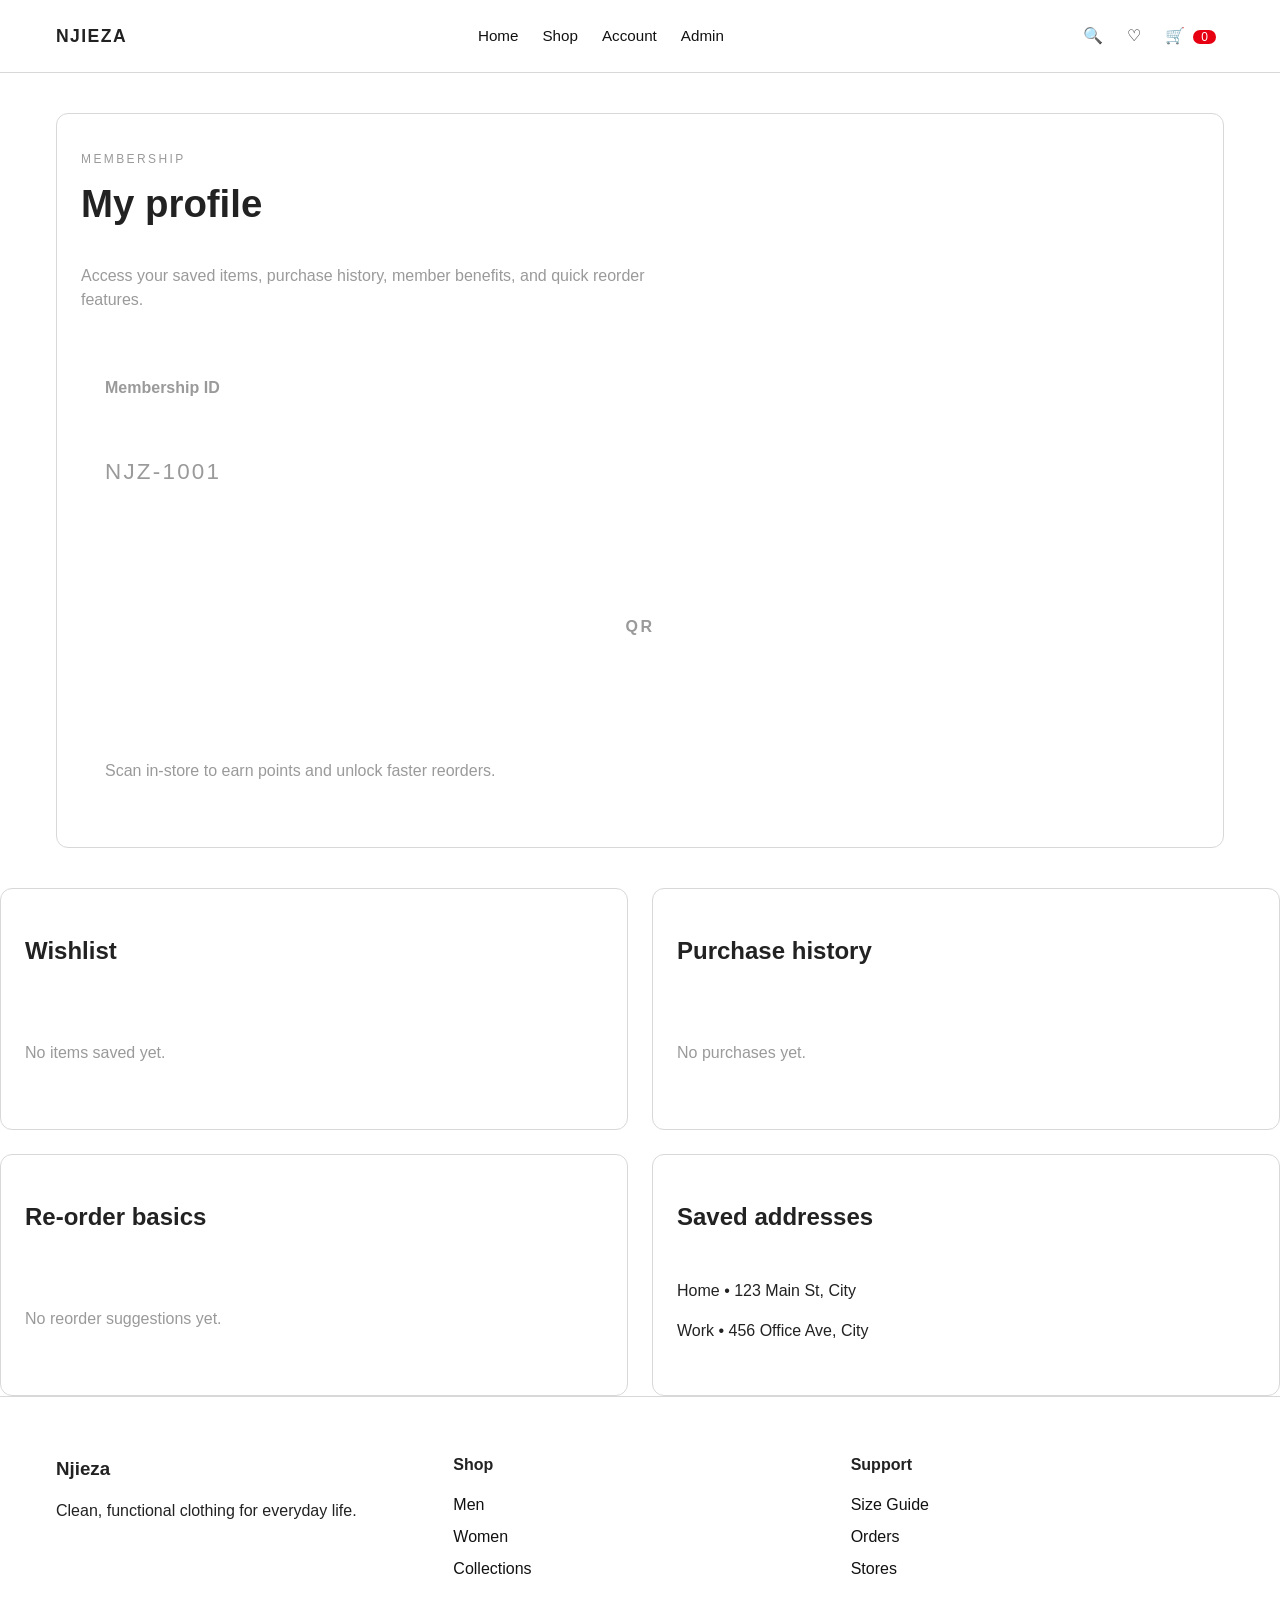
==== account.html @ dba6aa16 "kkk" ====
<!DOCTYPE html>
<html lang="en">
  <head>
    <meta charset="UTF-8" />
    <meta name="viewport" content="width=device-width, initial-scale=1.0" />
    <title>Account — Njieza</title>
    <link rel="stylesheet" href="styles.css" />
    <script defer src="script.js"></script>
  </head>
  <body>
    <div class="site-shell">
      <header class="site-header">
        <div class="header-inner">
          <a class="logo" href="index.html">njieza</a>
          <nav class="main-nav" aria-label="Primary navigation">
            <a href="index.html">Home</a>
            <a href="shop.html">Shop</a>
            <a href="account.html">Account</a>
            <a href="admin.html">Admin</a>
          </nav>
          <div class="header-actions">
            <button class="icon-button search-toggle" type="button" aria-label="Open search">🔍</button>
            <a class="icon-button" href="#" aria-label="Wishlist">♡</a>
            <button class="icon-button cart-button" type="button" aria-label="Open cart">🛒 <span class="cart-count">0</span></button>
          </div>
        </div>
        <div class="search-bar-panel hidden">
          <input type="search" placeholder="Search by fabric, collection, or product" aria-label="Search products" />
          <div class="search-suggestions">
            <button type="button">AIRism</button>
            <button type="button">Thermal</button>
            <button type="button">Basics</button>
            <button type="button">Lounge</button>
          </div>
        </div>
      </header>

      <main id="account-page">
        <section class="account-hero">
          <div class="account-card">
            <p class="eyebrow">Membership</p>
            <h1>My profile</h1>
            <p>Access your saved items, purchase history, member benefits, and quick reorder features.</p>
            <div class="membership-card account-membership">
              <p class="membership-label">Membership ID</p>
              <p class="membership-code" id="membership-id">NJZ-1001</p>
              <div class="qr-placeholder">QR</div>
              <p class="membership-note">Scan in-store to earn points and unlock faster reorders.</p>
            </div>
          </div>
        </section>

        <section class="account-grid">
          <div class="account-card">
            <h2>Wishlist</h2>
            <div id="wishlist-items" class="wishlist-list">
              <p class="empty-state">No items saved yet.</p>
            </div>
          </div>

          <div class="account-card">
            <h2>Purchase history</h2>
            <div id="order-history" class="history-list">
              <p class="empty-state">No purchases yet.</p>
            </div>
          </div>

          <div class="account-card">
            <h2>Re-order basics</h2>
            <div id="reorder-basics" class="reorder-list"></div>
          </div>

          <div class="account-card">
            <h2>Saved addresses</h2>
            <div id="saved-addresses">
              <p>Home • 123 Main St, City</p>
              <p>Work • 456 Office Ave, City</p>
            </div>
          </div>
        </section>
      </main>

      <footer class="site-footer">
        <div class="footer-grid">
          <div>
            <h3>Njieza</h3>
            <p>Clean, functional clothing for everyday life.</p>
          </div>
          <div>
            <p><strong>Shop</strong></p>
            <a href="#">Men</a>
            <a href="#">Women</a>
            <a href="#">Collections</a>
          </div>
          <div>
            <p><strong>Support</strong></p>
            <a href="#">Size Guide</a>
            <a href="#">Orders</a>
            <a href="#">Stores</a>
          </div>
        </div>
      </footer>

      <div class="mini-cart-drawer hidden">
        <div class="drawer-header">
          <h2>Your cart</h2>
          <button class="icon-button drawer-close" type="button" aria-label="Close cart">✕</button>
        </div>
        <div class="drawer-content" id="drawer-items-account">
          <p class="drawer-empty">Your cart is empty.</p>
        </div>
        <div class="drawer-footer">
          <div class="drawer-total">
            <span>Subtotal</span>
            <strong id="drawer-total-account">$0.00</strong>
          </div>
          <a class="button button-primary" href="checkout.html">Checkout</a>
        </div>
      </div>
    </div>
  </body>
</html>
---- styles.css ----
:root {
  --red: #e60012;
  --black: #111111;
  --charcoal: #222222;
  --white: #ffffff;
  --gray-100: #f5f5f5;
  --gray-200: #d8d8d8;
  --gray-300: #e0e0e0;
  --gray-400: #9a9a9a;
  --text: #222222;
  --radius-sm: 6px;
  --radius-md: 8px;
  --radius-lg: 12px;
  --body: 16px;
  --space-xs: 4px;
  --space-s: 8px;
  --space-m: 16px;
  --space-l: 24px;
  --space-xl: 32px;
  --space-xxl: 40px;
}

* {
  box-sizing: border-box;
}

html {
  scroll-behavior: smooth;
}

body {
  margin: 0;
  font-family: Inter, Roboto, Helvetica Neue, Arial, sans-serif;
  color: var(--text);
  background: var(--white);
  line-height: 1.5;
}

a {
  color: inherit;
  text-decoration: none;
}

button,
input,
select {
  font: inherit;
}

button {
  cursor: pointer;
}

.site-shell {
  min-height: 100vh;
}

.site-header {
  border-bottom: 1px solid var(--gray-200);
  background: var(--white);
  position: sticky;
  top: 0;
  z-index: 100;
}

.header-inner {
  display: flex;
  align-items: center;
  justify-content: space-between;
  gap: var(--space-m);
  max-width: 1200px;
  margin: 0 auto;
  padding: var(--space-m);
}

.logo {
  font-size: 1.1rem;
  font-weight: 700;
  letter-spacing: 0.08em;
  text-transform: uppercase;
}

.main-nav {
  display: flex;
  gap: var(--space-l);
  flex-wrap: wrap;
}

.main-nav a {
  color: var(--black);
  font-size: 0.95rem;
}

.header-actions {
  display: flex;
  align-items: center;
  gap: var(--space-s);
}

.icon-button {
  border: none;
  background: transparent;
  color: var(--black);
  font-size: 1rem;
  padding: var(--space-s);
}

.cart-count {
  background: var(--red);
  color: var(--white);
  border-radius: 999px;
  padding: 0 var(--space-s);
  font-size: 0.75rem;
  margin-left: var(--space-xs);
}

.search-bar-panel {
  max-width: 1200px;
  margin: 0 auto;
  padding: 0 var(--space-m) var(--space-m);
}

.search-bar-panel input {
  width: 100%;
  max-width: 680px;
  padding: var(--space-m);
  border: 1px solid var(--gray-200);
  border-radius: var(--radius-md);
}

.search-suggestions {
  display: flex;
  flex-wrap: wrap;
  gap: var(--space-s);
  margin-top: var(--space-s);
}

.search-suggestions button {
  border: 1px solid var(--gray-200);
  background: var(--gray-100);
  padding: var(--space-s) var(--space-m);
  border-radius: var(--radius-md);
}

.hidden {
  display: none !important;
}

.hero-section,
.account-hero,
.admin-login-panel,
.admin-dashboard,
.filters-section,
.product-page,
.checkout-page {
  padding: 0 var(--space-m) var(--space-xxl);
  max-width: 1200px;
  margin: 0 auto;
}

.hero-section {
  display: grid;
  gap: var(--space-xxl);
  align-items: center;
  grid-template-columns: 1.2fr 1fr;
}

.hero-copy {
  max-width: 560px;
}

.eyebrow,
.section-eyebrow {
  display: inline-block;
  text-transform: uppercase;
  letter-spacing: 0.2em;
  color: var(--gray-400);
  font-size: 0.75rem;
  margin-bottom: var(--space-s);
}

.hero-section h1,
.section-head h2,
.account-hero h1,
.admin-login-panel h1 {
  font-size: clamp(2rem, 3vw, 3.2rem);
  margin: 0 0 var(--space-m);
  line-height: 1.05;
}

.hero-section p,
.section-head p,
.product-description,
.details-card p,
.review-copy,
.sidebar-note p,
.account-hero p,
.admin-login-panel p {
  color: var(--gray-400);
  max-width: 620px;
}

.hero-actions,
.product-actions,
.filters-grid,
.account-grid,
.admin-grid,
.admin-wide {
  display: grid;
  gap: var(--space-s);
}

.hero-actions {
  grid-template-columns: repeat(2, minmax(0, 1fr));
}

.button {
  border: 1px solid transparent;
  padding: 16px 24px;
  border-radius: var(--radius-md);
  min-width: 140px;
  transition: transform 0.2s ease, background 0.2s ease, color 0.2s ease;
}

.button:hover {
  transform: translateY(-1px);
}

.button-primary {
  background: var(--red);
  border-color: var(--red);
  color: var(--white);
}

.button-secondary,
.button-ghost {
  background: var(--white);
  border-color: var(--black);
  color: var(--black);
}

.hero-visual {
  display: flex;
  justify-content: center;
}

.hero-image,
.collection-image,
.product-card-image,
.recommendation-image,
.product-image,
.qr-placeholder {
  height: 220px;
  background: var(--gray-100);
  color: var(--gray-400);
  display: grid;
  place-items: center;
  text-transform: uppercase;
  letter-spacing: 0.15em;
  font-weight: 700;
}

.hero-card,
.collection-card,
.product-card,
.account-card,
.admin-card,
.checkout-card,
.details-card,
.review-card {
  background: var(--white);
  border: 1px solid var(--gray-200);
  border-radius: var(--radius-lg);
}

.hero-card {
  padding: var(--space-l);
}

.hero-card-small {
  min-height: 220px;
  display: grid;
  place-items: center;
}

.collection-grid,
.product-grid {
  display: grid;
  gap: var(--space-l);
}

.collection-grid {
  grid-template-columns: repeat(4, minmax(0, 1fr));
}

.product-card {
  display: flex;
  flex-direction: column;
}

.product-card-body {
  display: grid;
  gap: var(--space-s);
  padding: var(--space-m);
}

.product-card-body strong {
  font-size: 1rem;
}

.badge {
  display: inline-flex;
  background: var(--gray-100);
  color: var(--black);
  border-radius: 999px;
  padding: 6px 10px;
  font-size: 0.75rem;
}

.product-preview-section .product-grid {
  grid-template-columns: repeat(4, minmax(0, 1fr));
}

.editorial-panel {
  display: grid;
  gap: var(--space-m);
  grid-template-columns: 1fr 1fr;
}

.editorial-card,
.pickup-banner,
.account-card,
.admin-card,
.checkout-card {
  padding: var(--space-l);
}

.pickup-banner {
  display: flex;
  align-items: center;
  justify-content: space-between;
  gap: var(--space-m);
}

.site-footer {
  border-top: 1px solid var(--gray-200);
  background: var(--white);
}

.footer-grid {
  display: grid;
  gap: var(--space-l);
  grid-template-columns: repeat(3, minmax(0, 1fr));
  max-width: 1200px;
  margin: 0 auto;
  padding: var(--space-xxl) var(--space-m);
}

.footer-grid h3 {
  margin-bottom: var(--space-s);
}

.footer-grid a {
  display: block;
  margin-bottom: var(--space-s);
  color: var(--black);
}

.product-page .product-hero {
  display: grid;
  gap: var(--space-xxl);
  grid-template-columns: 1.1fr 0.9fr;
  align-items: start;
  padding-top: var(--space-xxl);
}

.product-media,
.product-details {
  background: var(--white);
}

.thumbnail-row,
.swatch-row,
.size-row,
.badge-strip,
.product-actions,
.filters-grid,
.wishlist-list,
.history-list,
.reorder-list,
.inventory-list,
.member-list {
  display: grid;
  gap: var(--space-s);
}

.thumbnail,
.swatch,
.size-chip,
.store-card {
  border: 1px solid var(--gray-200);
  background: var(--white);
}

.thumbnail {
  padding: var(--space-s) var(--space-m);
  border-radius: var(--radius-md);
}

.thumbnail.selected,
.swatch.selected,
.size-chip.selected,
.store-card.selected {
  border-color: var(--red);
}

.swatch {
  width: 40px;
  height: 40px;
  border-radius: 50%;
  border: 2px solid transparent;
}

.swatch[data-color="cooling"] { background: #ffffff; }
.swatch[data-color="black"] { background: #111111; }
.swatch[data-color="steel"] { background: #4d4d4d; }

.size-chip {
  padding: 12px 18px;
  border-radius: var(--radius-md);
}

.size-chip.unavailable {
  opacity: 0.4;
  cursor: not-allowed;
}

.variant-group,
.size-assistant,
.product-form,
.checkout-card,
.account-card,
.admin-card {
  display: grid;
  gap: var(--space-s);
}

.variant-label,
.filters-grid label,
.size-assistant label,
.delivery-panel label {
  display: grid;
  gap: var(--space-xs);
  color: var(--charcoal);
}

input,
select {
  width: 100%;
  padding: var(--space-s) var(--space-m);
  border: 1px solid var(--gray-200);
  border-radius: var(--radius-md);
}

.recommendation.hidden,
.order-dialog.hidden {
  display: none;
}

.style-with-section .recommendation-carousel {
  display: grid;
  grid-template-columns: repeat(3, minmax(0, 1fr));
  gap: var(--space-l);
}

.recommendation-card {
  padding: var(--space-m);
}

.recommendation-card .recommendation-image {
  height: 180px;
}

.details-grid,
.account-grid,
.admin-grid {
  display: grid;
  gap: var(--space-l);
}

.details-grid {
  grid-template-columns: 1fr 1fr;
}

.review-card,
.details-card,
.account-card,
.admin-card,
.checkout-card {
  padding: var(--space-l);
}

.review-meta {
  color: var(--gray-400);
  font-size: 0.9rem;
}

.availability-section {
  display: grid;
  gap: var(--space-l);
  grid-template-columns: 1.6fr 1fr;
}

.availability-panel,
.membership-card {
  padding: var(--space-l);
}

.store-list,
.admin-members,
.wishlist-list,
.history-list,
.reorder-list,
.inventory-list {
  display: grid;
  gap: var(--space-s);
  margin-top: var(--space-m);
}

.store-card {
  border-radius: var(--radius-md);
  padding: var(--space-m);
  cursor: pointer;
}

.membership-card {
  display: grid;
  gap: var(--space-m);
}

.qr-placeholder {
  height: 200px;
  display: grid;
  place-items: center;
  background: var(--white);
}

.checkout-hero {
  max-width: 1200px;
  margin: 0 auto;
  padding: 0 var(--space-m) var(--space-l);
}

.checkout-progress {
  display: flex;
  align-items: center;
  gap: 10px;
}

.step {
  width: 32px;
  height: 32px;
  border-radius: 50%;
  border: 1px solid var(--gray-200);
  display: grid;
  place-items: center;
  color: var(--gray-400);
}

.step.active {
  border-color: var(--red);
  color: var(--red);
}

.progress-line {
  flex: 1;
  height: 1px;
  background: var(--gray-200);
}

.progress-labels {
  display: grid;
  grid-template-columns: repeat(4, 1fr);
  gap: 10px;
  margin-top: var(--space-s);
  font-size: 0.85rem;
  color: var(--gray-400);
}

.checkout-grid {
  display: grid;
  grid-template-columns: 2.4fr 1fr;
  gap: var(--space-l);
  max-width: 1200px;
  margin: 0 auto;
  padding: 0 var(--space-m) var(--space-xxl);
}

.checkout-panel {
  display: grid;
  gap: var(--space-l);
}

.radio-group {
  display: grid;
  gap: var(--space-s);
  margin-top: var(--space-m);
}

.radio-group label {
  display: flex;
  gap: var(--space-s);
  align-items: center;
}

.delivery-panel {
  display: grid;
  gap: var(--space-m);
  margin-top: var(--space-l);
}

.form-row {
  display: grid;
  grid-template-columns: 1fr 1fr;
  gap: var(--space-s);
}

.order-summary {
  display: grid;
  gap: var(--space-s);
}

.order-row {
  display: flex;
  justify-content: space-between;
}

.order-row.total {
  border-top: 1px solid var(--gray-200);
  padding-top: var(--space-s);
}

.sidebar-card {
  padding: var(--space-l);
  background: var(--gray-100);
}

.checkout-cart-summary {
  display: grid;
  gap: var(--space-s);
}

.checkout-item {
  display: flex;
  justify-content: space-between;
}

.sidebar-note {
  margin-top: var(--space-l);
}

.order-dialog {
  position: fixed;
  inset: 0;
  background: rgba(17, 17, 17, 0.55);
  display: grid;
  place-items: center;
  padding: var(--space-l);
}

.order-dialog-card {
  background: var(--white);
  border-radius: var(--radius-lg);
  padding: var(--space-xxl);
  max-width: 480px;
  text-align: center;
}

.mini-cart-drawer {
  position: fixed;
  top: 0;
  right: 0;
  width: min(420px, 100%);
  height: 100vh;
  background: var(--white);
  border-left: 1px solid var(--gray-200);
  box-shadow: -12px 0 40px rgba(0, 0, 0, 0.06);
  display: flex;
  flex-direction: column;
  z-index: 100;
}

.drawer-header,
.drawer-footer {
  padding: var(--space-l);
}

.drawer-header {
  display: flex;
  justify-content: space-between;
  align-items: center;
}

.drawer-content {
  flex: 1;
  padding: 0 var(--space-l);
  overflow-y: auto;
}

.drawer-empty {
  color: var(--gray-400);
}

.drawer-total {
  display: flex;
  justify-content: space-between;
  margin-bottom: var(--space-s);
}

.filters-grid {
  display: grid;
  grid-template-columns: repeat(4, minmax(0, 1fr));
  gap: var(--space-l);
}

.filters-grid label {
  display: grid;
  gap: var(--space-s);
}

.empty-state {
  color: var(--gray-400);
  padding: var(--space-l) 0;
}

.account-hero {
  padding-top: var(--space-xxl);
}

.account-card {
  padding: var(--space-l);
}

.account-grid {
  display: grid;
  gap: var(--space-l);
  grid-template-columns: 1fr 1fr;
}

.account-membership {
  display: grid;
  gap: var(--space-m);
}

.membership-label {
  font-weight: 700;
  color: var(--gray-400);
}

.membership-code {
  font-size: 1.4rem;
  letter-spacing: 0.1em;
}

.wishlist-list,
.history-list,
.reorder-list,
.inventory-list,
.member-list {
  display: grid;
  gap: var(--space-s);
}

.wishlist-row,
.history-card,
.reorder-row,
.inventory-row,
.member-row,
.table-row {
  display: grid;
  gap: var(--space-s);
  padding: var(--space-s) var(--space-s);
  border-bottom: 1px solid var(--gray-200);
}

.wishlist-row,
.reorder-row,
.inventory-row,
.member-row,
.order-row {
  grid-template-columns: 1fr auto;
  align-items: center;
}

.history-card {
  grid-template-columns: 1fr auto;
  align-items: center;
}

.admin-login-panel,
.admin-dashboard {
  max-width: 1200px;
  margin: 0 auto;
  padding: var(--space-xxl) var(--space-m);
}

.admin-login-panel {
  display: grid;
  place-items: center;
  min-height: 70vh;
}

.admin-grid {
  display: grid;
  gap: var(--space-l);
  grid-template-columns: repeat(4, minmax(0, 1fr));
}

.admin-metric {
  text-align: center;
}

.admin-metric strong {
  display: block;
  font-size: 1.8rem;
  margin-top: var(--space-s);
}

.admin-panel {
  margin-top: var(--space-l);
}

.admin-wide {
  grid-column: span 4;
  display: grid;
  grid-template-columns: repeat(2, minmax(0, 1fr));
  gap: var(--space-l);
}

.product-form {
  display: grid;
  gap: var(--space-s);
  margin-top: var(--space-l);
}

.admin-dashboard .table-row,
.admin-dashboard .order-row,
.admin-dashboard .inventory-row,
.admin-dashboard .member-row {
  border-bottom: 1px solid var(--gray-200);
}

.admin-dashboard .table-row {
  grid-template-columns: 1.5fr 0.8fr 0.8fr 0.8fr 0.6fr;
  align-items: center;
}

.admin-dashboard .order-row {
  display: grid;
  grid-template-columns: 1.6fr 0.8fr 0.8fr 1fr;
  align-items: center;
}

.admin-dashboard .inventory-row,
.admin-dashboard .member-row {
  grid-template-columns: 1fr auto;
  align-items: center;
}

.admin-dashboard .order-action {
  justify-self: end;
}

.admin-card h3,
.product-form h4,
.account-card h2,
.checkout-card h2,
.details-card h3,
.review-card h3 {
  margin-bottom: var(--space-s);
}

@media (max-width: 980px) {
  .hero-section,
  .product-hero,
  .checkout-grid,
  .details-grid,
  .collection-grid,
  .product-grid,
  .style-with-section .recommendation-carousel,
  .footer-grid,
  .editorial-panel,
  .availability-section,
  .account-grid,
  .admin-grid,
  .admin-wide,
  .filters-grid {
    grid-template-columns: 1fr;
  }

  .main-nav {
    gap: var(--space-m);
  }
}

@media (max-width: 680px) {
  .header-inner {
    flex-direction: column;
    align-items: stretch;
  }

  .hero-section,
  .product-hero {
    padding-top: var(--space-l);
  }

  .hero-actions {
    grid-template-columns: 1fr;
  }

  .button {
    width: 100%;
  }

  .form-row {
    grid-template-columns: 1fr;
  }
}
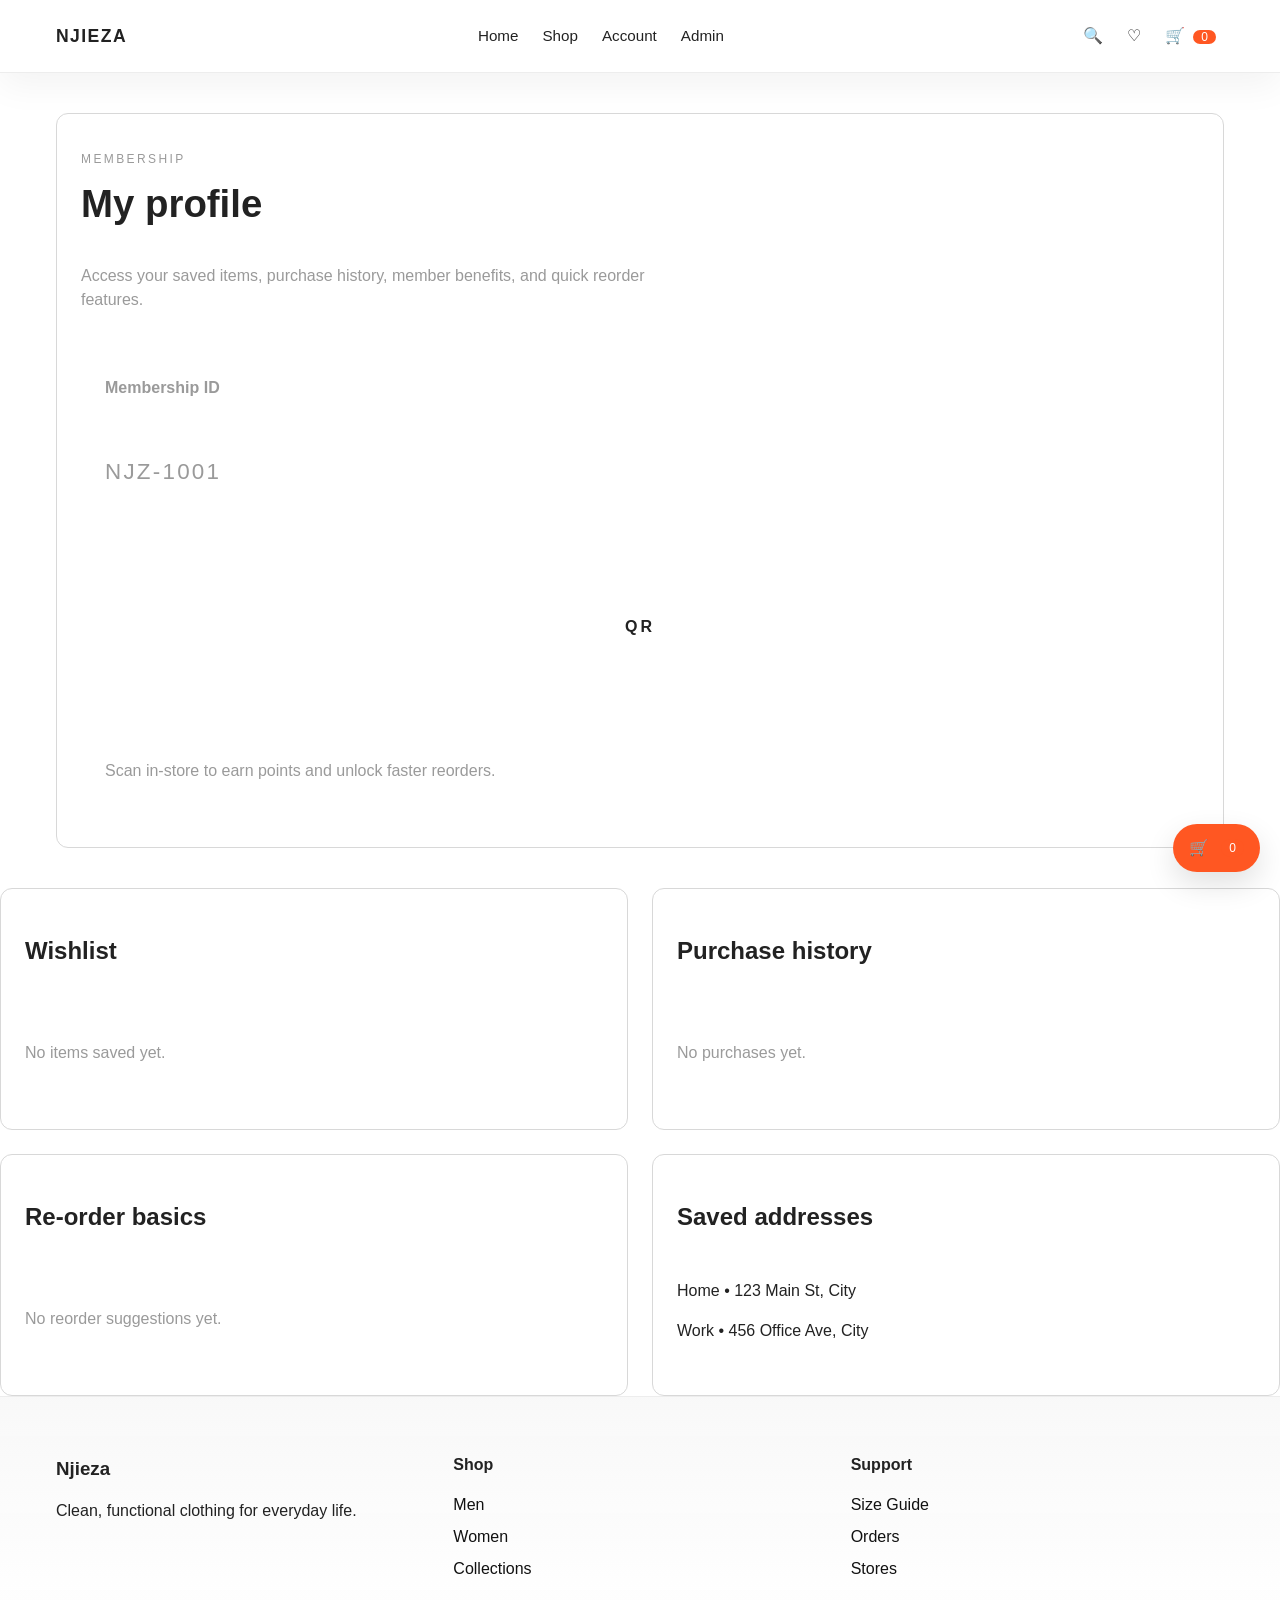
==== commit ed4396f6: "hdf" ====
--- a/account.html
+++ b/account.html
@@ -117,6 +117,9 @@
           <a class="button button-primary" href="checkout.html">Checkout</a>
         </div>
       </div>
+      <div class="cart-float" role="button" aria-label="Open cart" onclick="(function(e){const btn=e.currentTarget; (typeof openCart==='function') && openCart(btn); })(event)">
+        🛒 <span class="cart-count">0</span>
+      </div>
     </div>
   </body>
 </html>
--- a/styles.css
+++ b/styles.css
@@ -1,5 +1,5 @@
 :root {
-  --red: #e60012;
+  --red: #ff5722;
   --black: #111111;
   --charcoal: #222222;
   --white: #ffffff;
@@ -30,9 +30,10 @@
 
 body {
   margin: 0;
+  min-height: 100vh;
   font-family: Inter, Roboto, Helvetica Neue, Arial, sans-serif;
   color: var(--text);
-  background: var(--white);
+  background: #fff;
   line-height: 1.5;
 }
 
@@ -56,11 +57,13 @@
 }
 
 .site-header {
-  border-bottom: 1px solid var(--gray-200);
-  background: var(--white);
+  border-bottom: 1px solid rgba(34, 34, 34, 0.08);
+  background: rgba(255, 255, 255, 0.96);
+  backdrop-filter: blur(14px);
   position: sticky;
   top: 0;
   z-index: 100;
+  box-shadow: 0 12px 36px rgba(17, 17, 17, 0.05);
 }
 
 .header-inner {
@@ -73,6 +76,34 @@
   padding: var(--space-m);
 }
 
+.header-inner .search-inline {
+  flex: 1 1 480px;
+  max-width: 560px;
+  margin: 0 var(--space-m);
+}
+.header-inner .search-inline input {
+  width: 100%;
+  padding: 10px 14px;
+  border-radius: 24px;
+  border: 1px solid var(--gray-200);
+  box-shadow: 0 6px 18px rgba(17,17,17,0.04);
+}
+
+.cart-float {
+  position: fixed;
+  right: 20px;
+  bottom: 28px;
+  z-index: 500;
+  background: var(--red);
+  color: #fff;
+  padding: 12px 16px;
+  border-radius: 28px;
+  box-shadow: 0 12px 30px rgba(0,0,0,0.12);
+  display: flex;
+  align-items: center;
+  gap: 8px;
+}
+
 .logo {
   font-size: 1.1rem;
   font-weight: 700;
@@ -87,9 +118,11 @@
 }
 
 .main-nav a {
-  color: var(--black);
+  color: var(--charcoal);
   font-size: 0.95rem;
 }
+
+.main-nav a:hover { color: var(--red); }
 
 .header-actions {
   display: flex;
@@ -219,15 +252,17 @@
   padding: 16px 24px;
   border-radius: var(--radius-md);
   min-width: 140px;
-  transition: transform 0.2s ease, background 0.2s ease, color 0.2s ease;
+  transition: transform 0.2s ease, background 0.2s ease, color 0.2s ease, border-color 0.2s ease, box-shadow 0.2s ease;
+  box-shadow: 0 12px 30px rgba(0, 0, 0, 0.04);
 }
 
 .button:hover {
-  transform: translateY(-1px);
+  transform: translateY(-2px);
+  box-shadow: 0 18px 36px rgba(0, 0, 0, 0.08);
 }
 
 .button-primary {
-  background: var(--red);
+  background: linear-gradient(180deg,var(--red),#c50010);
   border-color: var(--red);
   color: var(--white);
 }
@@ -246,18 +281,151 @@
 
 .hero-image,
 .collection-image,
-.product-card-image,
 .recommendation-image,
-.product-image,
 .qr-placeholder {
   height: 220px;
-  background: var(--gray-100);
-  color: var(--gray-400);
+  background: linear-gradient(180deg, #f8f8f8 0%, #ffffff 100%);
+  color: var(--gray-500);
   display: grid;
   place-items: center;
   text-transform: uppercase;
-  letter-spacing: 0.15em;
+  letter-spacing: 0.18em;
   font-weight: 700;
+}
+
+.product-card-image,
+.product-image {
+  width: 100%;
+  min-height: 220px;
+  max-height: 320px;
+  border-radius: var(--radius-md);
+  overflow: hidden;
+  background: linear-gradient(180deg, #f8f8f8 0%, #ffffff 100%);
+  display: grid;
+  place-items: center;
+}
+
+img.product-card-image,
+img.product-image {
+  width: 100%;
+  height: 100%;
+  object-fit: cover;
+  display: block;
+}
+
+.collection-image img,
+.recommendation-image,
+.recommendation-image img { width:100%; height:100%; object-fit:cover; display:block; border-radius:8px; }
+
+/* Red & white accents */
+.badge { background: rgba(230,0,18,0.08); color: var(--red); padding: 2px 8px; border-radius:999px; font-weight:600; }
+.site-footer { background: #fff; border-top:1px solid rgba(17,17,17,0.06); }
+
+.hero-image-frame { background: linear-gradient(180deg, rgba(230,0,18,0.06), rgba(255,255,255,0.4)); color: var(--red); }
+
+.product-card {
+  display: grid;
+  grid-template-rows: auto 1fr;
+  gap: var(--space-m);
+  border-radius: var(--radius-md);
+  padding: var(--space-m);
+  background: var(--white);
+  box-shadow: 0 8px 20px rgba(17,17,17,0.05);
+}
+
+.product-card-body {
+  display: flex;
+  flex-direction: column;
+  gap: 8px;
+}
+
+/* product grid layout */
+#shop-products {
+  display: grid;
+  grid-template-columns: repeat(auto-fill, minmax(220px, 1fr));
+  gap: 18px;
+  align-items: start;
+}
+
+.product-card .product-actions { margin-top:auto; display:flex; gap:8px }
+.product-card .badge { justify-self:start }
+
+.product-card strong { color: var(--red); font-size:1.05rem }
+
+.promo { background: rgba(0,0,0,0.04); padding:4px 8px; border-radius:8px; font-size:0.75rem; color:var(--charcoal); }
+.promo.deal { background: linear-gradient(90deg, #ffd1c4, #ffb199); color:var(--red); font-weight:700 }
+
+/* flying image animation */
+.flying-img { position:fixed; z-index:9999; border-radius:8px; transition: transform 0.7s cubic-bezier(.2,.8,.2,1), opacity 0.7s; pointer-events:none; }
+.cart-float.pulse { transform: scale(1.08); box-shadow: 0 18px 40px rgba(0,0,0,0.18); }
+
+.history-card, .table-row.order-row {
+  display: flex;
+  justify-content: space-between;
+  align-items: center;
+  padding: var(--space-s);
+  border-radius: var(--radius-sm);
+  background: linear-gradient(180deg, #fff, #fbfbfb);
+  box-shadow: 0 6px 18px rgba(17,17,17,0.04);
+  margin-bottom: var(--space-s);
+}
+
+.timeline {
+  margin-top: var(--space-m);
+  border-left: 2px solid rgba(0,0,0,0.06);
+  padding-left: var(--space-m);
+}
+.timeline-row { display:flex; justify-content:space-between; padding:6px 0; }
+
+.track-form { display:flex; gap:12px; align-items:center; margin-bottom:var(--space-l); }
+.track-result { margin-top: var(--space-m); }
+
+.hero-image-frame {
+  width: min(320px, 100%);
+  padding: var(--space-l);
+  border: 1px solid rgba(17, 17, 17, 0.07);
+  border-radius: var(--radius-lg);
+  background: rgba(255, 255, 255, 0.88);
+  box-shadow: 0 20px 40px rgba(17, 17, 17, 0.06);
+  text-transform: uppercase;
+  letter-spacing: 0.24em;
+  font-size: 0.95rem;
+  color: var(--gray-500);
+}
+
+.section-head {
+  display: grid;
+  gap: var(--space-xs);
+  margin-bottom: var(--space-l);
+}
+
+.main-nav a:hover,
+.button-secondary:hover,
+.button-ghost:hover {
+  color: var(--red);
+  border-color: rgba(230, 0, 18, 0.2);
+}
+
+input:focus,
+select:focus {
+  outline: none;
+  border-color: var(--red);
+  box-shadow: 0 0 0 4px rgba(230, 0, 18, 0.12);
+}
+
+.collection-card,
+.product-card,
+.editorial-card,
+.store-card {
+  transition: transform 0.25s ease, box-shadow 0.25s ease;
+}
+
+.collection-card:hover,
+.product-card:hover,
+.editorial-card:hover,
+.store-card:hover {
+  transform: translateY(-3px);
+  box-shadow: 0 26px 55px rgba(0, 0, 0, 0.08);
 }
 
 .hero-card,
@@ -296,6 +464,7 @@
 .product-card {
   display: flex;
   flex-direction: column;
+  transition: transform 0.25s ease, box-shadow 0.25s ease;
 }
 
 .product-card-body {
@@ -343,8 +512,8 @@
 }
 
 .site-footer {
-  border-top: 1px solid var(--gray-200);
-  background: var(--white);
+  border-top: 1px solid rgba(34, 34, 34, 0.08);
+  background: linear-gradient(180deg, rgba(248, 248, 248, 0.95), rgba(255, 255, 255, 0.96));
 }
 
 .footer-grid {
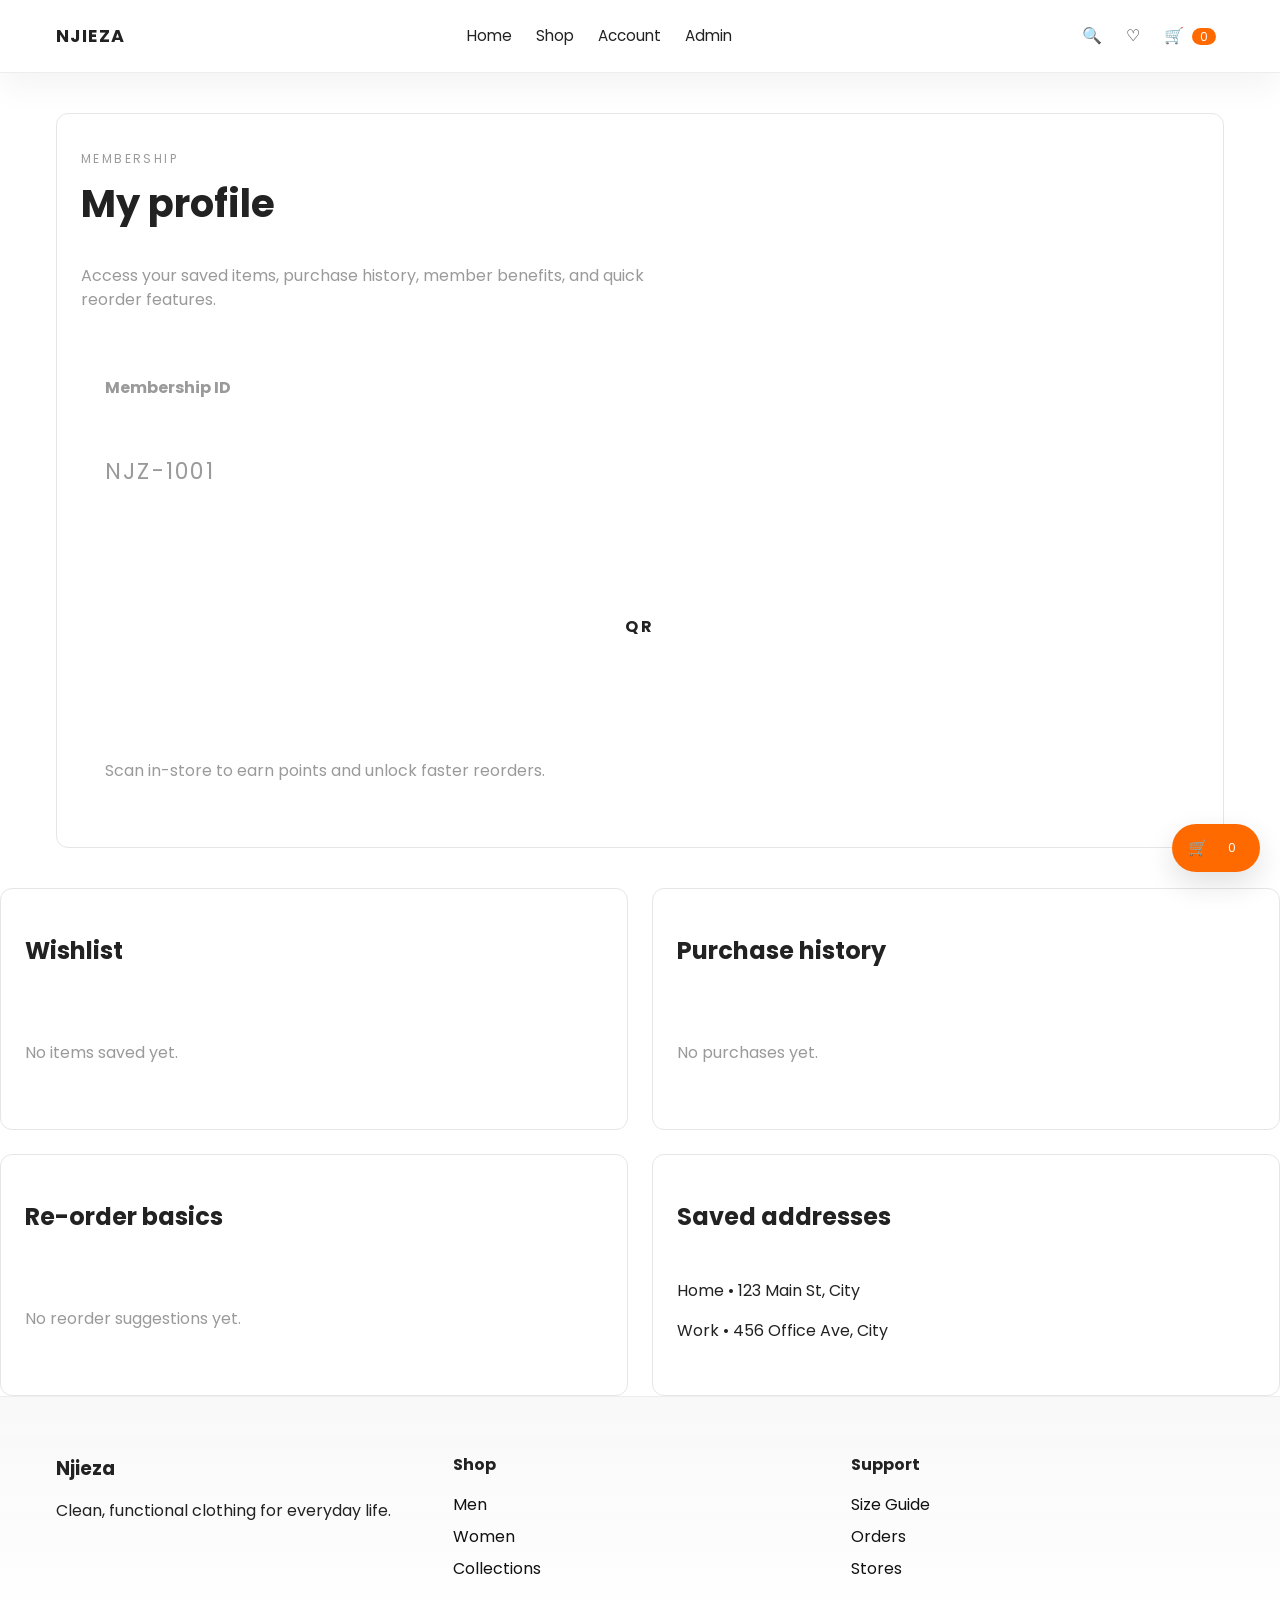
==== commit fae5972c: "gggg" ====
--- a/account.html
+++ b/account.html
@@ -5,6 +5,7 @@
     <meta name="viewport" content="width=device-width, initial-scale=1.0" />
     <title>Account — Njieza</title>
     <link rel="stylesheet" href="styles.css" />
+    <link href="https://fonts.googleapis.com/css2?family=Poppins:wght@300;400;600;700&display=swap" rel="stylesheet">
     <script defer src="script.js"></script>
   </head>
   <body>
--- a/styles.css
+++ b/styles.css
@@ -1,11 +1,12 @@
 :root {
-  --red: #ff5722;
+  --red: #ff6a00; /* primary accent (Zalora-like) */
+  --accent: #ff6a00;
   --black: #111111;
   --charcoal: #222222;
   --white: #ffffff;
-  --gray-100: #f5f5f5;
-  --gray-200: #d8d8d8;
-  --gray-300: #e0e0e0;
+  --gray-100: #f7f7f7;
+  --gray-200: #e6e6e6;
+  --gray-300: #d9d9d9;
   --gray-400: #9a9a9a;
   --text: #222222;
   --radius-sm: 6px;
@@ -31,7 +32,7 @@
 body {
   margin: 0;
   min-height: 100vh;
-  font-family: Inter, Roboto, Helvetica Neue, Arial, sans-serif;
+  font-family: Poppins, Inter, Roboto, Helvetica Neue, Arial, sans-serif;
   color: var(--text);
   background: #fff;
   line-height: 1.5;
@@ -94,7 +95,7 @@
   right: 20px;
   bottom: 28px;
   z-index: 500;
-  background: var(--red);
+  background: var(--accent);
   color: #fff;
   padding: 12px 16px;
   border-radius: 28px;
@@ -167,6 +168,31 @@
   gap: var(--space-s);
   margin-top: var(--space-s);
 }
+
+.suggestions-list {
+  position: absolute;
+  left: 0;
+  right: 0;
+  background: var(--white);
+  border: 1px solid var(--gray-200);
+  box-shadow: 0 14px 28px rgba(17,17,17,0.06);
+  padding: 8px;
+  border-radius: 8px;
+  z-index: 60;
+  max-height: 300px;
+  overflow: auto;
+}
+.suggestion-item {
+  display: block;
+  width: 100%;
+  text-align: left;
+  padding: 8px 10px;
+  border: none;
+  background: transparent;
+  font-size: 0.95rem;
+  color: var(--charcoal);
+}
+.suggestion-item:hover { background: var(--gray-100); }
 
 .search-suggestions button {
   border: 1px solid var(--gray-200);
@@ -324,8 +350,8 @@
 .hero-image-frame { background: linear-gradient(180deg, rgba(230,0,18,0.06), rgba(255,255,255,0.4)); color: var(--red); }
 
 .product-card {
-  display: grid;
-  grid-template-rows: auto 1fr;
+  display: flex;
+  flex-direction: column;
   gap: var(--space-m);
   border-radius: var(--radius-md);
   padding: var(--space-m);
@@ -349,6 +375,20 @@
 
 .product-card .product-actions { margin-top:auto; display:flex; gap:8px }
 .product-card .badge { justify-self:start }
+
+.product-card { position: relative; }
+.product-card .quick-view {
+  position: absolute;
+  top: 10px;
+  right: 10px;
+  border: none;
+  background: rgba(255,255,255,0.92);
+  padding: 6px 8px;
+  border-radius: 8px;
+  box-shadow: 0 6px 18px rgba(17,17,17,0.06);
+  display: none;
+}
+.product-card:hover .quick-view { display: block; }
 
 .product-card strong { color: var(--red); font-size:1.05rem }
 
